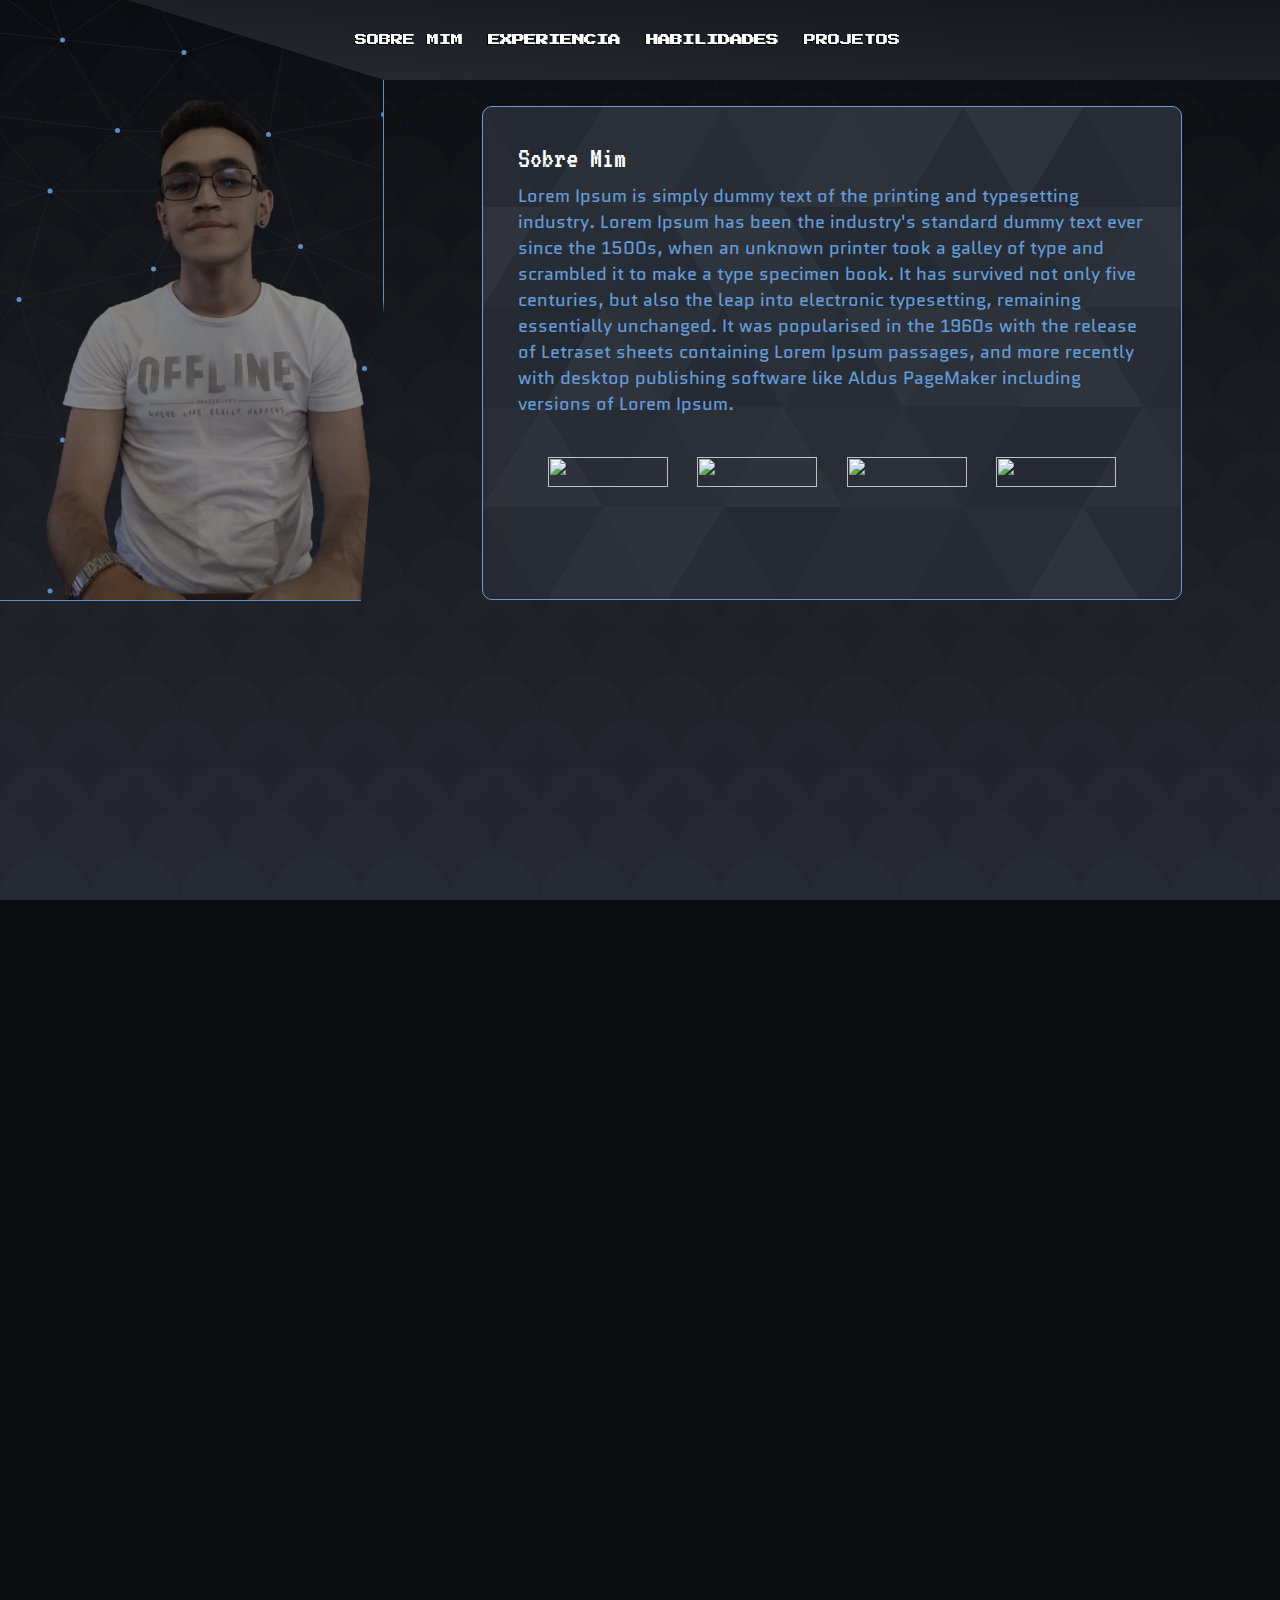
==== index.html @ 5843ffc7 "feat: badges funcionais" ====
<!DOCTYPE html>
<html>
  <head>
    <title>Adrianus Vieira - Portfólio</title>
    <meta name="viewport" content="width=device-width, initial-scale=1" />
    <link rel="stylesheet" type="text/css" href="style.css" />
    <style>
      @font-face {
        font-family: "PressStart2P-Regular";
        src: url("./font/PressStart2P-Regular.ttf");
      }
      @font-face {
        font-family: "VT323-Regular";
        src: url("./font/VT323-Regular.ttf");
      }
      @font-face {
        font-family: "Quantico-Regular";
        src: url("./font/Quantico-Regular.ttf");
      }
    </style>
    <link
      rel="stylesheet"
      href="https://cdnjs.cloudflare.com/ajax/libs/animate.css/4.1.1/animate.min.css"
    />
  </head>
  <body>
    <header class="header">
      <a class="header-text">SOBRE MIM</a>
      <a class="header-text">EXPERIENCIA</a>
      <a class="header-text">HABILIDADES</a>
      <a class="header-text">PROJETOS</a>
    </header>
    <div class="first-quadrant">
      <div class="photo-quadrant">
        <div class="photo-area" id="photo-area">
          <img class="photo-perfil" src="./images/foto_perfil.png" />
        </div>
      </div>
      <div class="sobre-quadrant">
        <div class="sobre-area" id="sobre-area">
          <a class="sobre-title">Sobre Mim</a>
          <a class="sobre-text"
            >Lorem Ipsum is simply dummy text of the printing and typesetting
            industry. Lorem Ipsum has been the industry's standard dummy text
            ever since the 1500s, when an unknown printer took a galley of type
            and scrambled it to make a type specimen book. It has survived not
            only five centuries, but also the leap into electronic typesetting,
            remaining essentially unchanged. It was popularised in the 1960s
            with the release of Letraset sheets containing Lorem Ipsum passages,
            and more recently with desktop publishing software like Aldus
            PageMaker including versions of Lorem Ipsum.</a
          >
          <div class="sobre-badges">
            <a href="https://www.linkedin.com/in/adrianus-vieira" target="_blank"
              ><img
                class="badge"
                src="https://img.shields.io/badge/LinkedIn-0077B5?style=for-the-badge&logo=linkedin&logoColor=white"
            /></a>
            <a href="https://github.com/AdrianusVieira" target="_blank"
              ><img
                class="badge"
                src="https://img.shields.io/badge/GitHub-100000?style=for-the-badge&logo=github&logoColor=white"
            /></a>
            <a href="mailto:adrianuscardoso@gmail.com" target="_blank"
              ><img
                class="badge"
                src="https://img.shields.io/badge/Gmail-D14836?style=for-the-badge&logo=gmail&logoColor=white"
            /></a>
            <a href="https://www.instagram.com/adrianus_vieira/" target="_blank"
              ><img
                class="badge"
                src="https://img.shields.io/badge/Instagram-E4405F?style=for-the-badge&logo=instagram&logoColor=white"
            /></a>
          </div>
        </div>
      </div>
    </div>
    <script>
      window.addEventListener("scroll", function () {
        var header = document.querySelector("header");
        header.classList.toggle("scrolled", window.scrollY > 2);
        var photoArea = document.getElementById("photo-area");
        photoArea.classList.toggle("scrolled", window.scrollY > 2);
        var sobreArea = document.getElementById("sobre-area");
        sobreArea.classList.toggle("scrolled", window.scrollY > 2);
      });
    </script>
  </body>
</html>
---- style.css ----
:root {
  /* cores */
  --cor-de-fundo: #0a0c10;
  --primaria: #272b33;
  --secundaria: #f7df1e;
  --texto: #629ddb;
  --branco: #ffffff;
}

body {
  margin: 0;
  padding: 0;
  font-family: "PressStart2P-Regular", "VT323-Regular", "Quantico-Regular";
  background-color: var(--cor-de-fundo);
  background-image: url("data:image/svg+xml,%3Csvg xmlns='http://www.w3.org/2000/svg' viewBox='0 0 100 1000'%3E%3Cg fill-opacity='0.96'%3E%3Ccircle fill='%230A0C10' cx='50' cy='0' r='50'/%3E%3Cg fill='%230c0e12' %3E%3Ccircle cx='0' cy='50' r='50'/%3E%3Ccircle cx='100' cy='50' r='50'/%3E%3C/g%3E%3Ccircle fill='%230e1014' cx='50' cy='100' r='50'/%3E%3Cg fill='%23101216' %3E%3Ccircle cx='0' cy='150' r='50'/%3E%3Ccircle cx='100' cy='150' r='50'/%3E%3C/g%3E%3Ccircle fill='%23121418' cx='50' cy='200' r='50'/%3E%3Cg fill='%23131519' %3E%3Ccircle cx='0' cy='250' r='50'/%3E%3Ccircle cx='100' cy='250' r='50'/%3E%3C/g%3E%3Ccircle fill='%2315171b' cx='50' cy='300' r='50'/%3E%3Cg fill='%2316181c' %3E%3Ccircle cx='0' cy='350' r='50'/%3E%3Ccircle cx='100' cy='350' r='50'/%3E%3C/g%3E%3Ccircle fill='%2317191e' cx='50' cy='400' r='50'/%3E%3Cg fill='%23191b20' %3E%3Ccircle cx='0' cy='450' r='50'/%3E%3Ccircle cx='100' cy='450' r='50'/%3E%3C/g%3E%3Ccircle fill='%231a1c21' cx='50' cy='500' r='50'/%3E%3Cg fill='%231b1e23' %3E%3Ccircle cx='0' cy='550' r='50'/%3E%3Ccircle cx='100' cy='550' r='50'/%3E%3C/g%3E%3Ccircle fill='%231c1f25' cx='50' cy='600' r='50'/%3E%3Cg fill='%231e2127' %3E%3Ccircle cx='0' cy='650' r='50'/%3E%3Ccircle cx='100' cy='650' r='50'/%3E%3C/g%3E%3Ccircle fill='%231f2228' cx='50' cy='700' r='50'/%3E%3Cg fill='%2320242a' %3E%3Ccircle cx='0' cy='750' r='50'/%3E%3Ccircle cx='100' cy='750' r='50'/%3E%3C/g%3E%3Ccircle fill='%2322252c' cx='50' cy='800' r='50'/%3E%3Cg fill='%2323272e' %3E%3Ccircle cx='0' cy='850' r='50'/%3E%3Ccircle cx='100' cy='850' r='50'/%3E%3C/g%3E%3Ccircle fill='%2324282f' cx='50' cy='900' r='50'/%3E%3Cg fill='%23262931' %3E%3Ccircle cx='0' cy='950' r='50'/%3E%3Ccircle cx='100' cy='950' r='50'/%3E%3C/g%3E%3Ccircle fill='%23272B33' cx='50' cy='1000' r='50'/%3E%3C/g%3E%3C/svg%3E");
  background-attachment: fixed;
  background-size: contain;
  display: flex;
  flex-direction: column;
  justify-content: flex-start;
  height: 2000px;
}
.header {
  position: fixed;
  top: 0;
  left: 0;
  display: flex;
  flex-direction: row;
  justify-content: center;
  align-items: center;
  width: 100%;
  height: 80px;
  background: linear-gradient(
    to top right,
    var(--primaria) 0%,
    var(--cor-de-fundo) 150%
  );
  clip-path: polygon(10% 0, 100% 0, 100% 100%, 30% 100%);
  box-shadow: 0px 3px 3px rgba(0, 0, 0, 0.25),
    0px -3px 3px rgba(255, 255, 255, 0.4);
  animation: slideInRight; /* referring directly to the animation's @keyframe declaration */
  animation-duration: 1s; /* don't forget to set a duration! */
  transition: all 1s ease-in-out;
  font-family: "PressStart2P-Regular";
  color: var(--branco);
  font-size: 12px;
  text-shadow: 0.5px -0.5px 0 #fff, -1px 1px 0 #000;
  z-index: 1;
}
/* Estilização do header quando o usuário rolar a página */
.header.scrolled {
  clip-path: inset(0 0 0 0);
  background: linear-gradient(to top, transparent 75%, var(--secundaria) 200%);
  color: var(--branco);
  font-size: 14px;
  text-shadow: 0.2px -0.2px 0 #fff, -1px 1px 0 #000;
}
.header-text {
  padding-right: 2%;
  animation: slideInRight; /* referring directly to the animation's @keyframe declaration */
  animation-duration: 4s; /* don't forget to set a duration! */
}
.header-text:hover {
  cursor: pointer;
  color: var(--secundaria);
  text-shadow: 0.5px -0.5px 0 var(--secundaria), -1px 1px 0 #000;
}
.first-quadrant {
  width: 100%;
  display: flex;
  flex-direction: row;
}
.photo-quadrant {
  display: flex;
  flex-direction: column;
  align-items: flex-end;
  width: 30%;
  animation: slideInLeft; /* referring directly to the animation's @keyframe declaration */
  animation-duration: 1s; /* don't forget to set a duration! */
}
.photo-area {
  width: 100%;
  clip-path: polygon(0 0, 100% 0, 100% 50%, 94% 100%, 0 100%, 0 49%);
  border-bottom: var(--texto) solid 1px;
  border-right: var(--texto) solid 1px;
  background-color: transparent;
  background-image: url("data:image/svg+xml,%3Csvg xmlns='http://www.w3.org/2000/svg' width='400' height='400' viewBox='0 0 800 800'%3E%3Cg fill='none' stroke='%23272B33' stroke-width='1'%3E%3Cpath d='M769 229L1037 260.9M927 880L731 737 520 660 309 538 40 599 295 764 126.5 879.5 40 599-197 493 102 382-31 229 126.5 79.5-69-63'/%3E%3Cpath d='M-31 229L237 261 390 382 603 493 308.5 537.5 101.5 381.5M370 905L295 764'/%3E%3Cpath d='M520 660L578 842 731 737 840 599 603 493 520 660 295 764 309 538 390 382 539 269 769 229 577.5 41.5 370 105 295 -36 126.5 79.5 237 261 102 382 40 599 -69 737 127 880'/%3E%3Cpath d='M520-140L578.5 42.5 731-63M603 493L539 269 237 261 370 105M902 382L539 269M390 382L102 382'/%3E%3Cpath d='M-222 42L126.5 79.5 370 105 539 269 577.5 41.5 927 80 769 229 902 382 603 493 731 737M295-36L577.5 41.5M578 842L295 764M40-201L127 80M102 382L-261 269'/%3E%3C/g%3E%3Cg fill='%23629DDB'%3E%3Ccircle cx='769' cy='229' r='5'/%3E%3Ccircle cx='539' cy='269' r='5'/%3E%3Ccircle cx='603' cy='493' r='5'/%3E%3Ccircle cx='731' cy='737' r='5'/%3E%3Ccircle cx='520' cy='660' r='5'/%3E%3Ccircle cx='309' cy='538' r='5'/%3E%3Ccircle cx='295' cy='764' r='5'/%3E%3Ccircle cx='40' cy='599' r='5'/%3E%3Ccircle cx='102' cy='382' r='5'/%3E%3Ccircle cx='127' cy='80' r='5'/%3E%3Ccircle cx='370' cy='105' r='5'/%3E%3Ccircle cx='578' cy='42' r='5'/%3E%3Ccircle cx='237' cy='261' r='5'/%3E%3Ccircle cx='390' cy='382' r='5'/%3E%3C/g%3E%3C/svg%3E");
  height: 600px;
  display: flex;
  flex-direction: column;
  justify-content: flex-end;
  align-items: flex-end;
  opacity: 90%;
}
.photo-area.scrolled {
  border-bottom: var(--secundaria) solid 1px;
  border-right: var(--secundaria) solid 1px;
  opacity: 80%;
  background-color: transparent;
  background-image: url("data:image/svg+xml,%3Csvg xmlns='http://www.w3.org/2000/svg' width='400' height='400' viewBox='0 0 800 800'%3E%3Cg fill='none' stroke='%23272B33' stroke-width='1'%3E%3Cpath d='M769 229L1037 260.9M927 880L731 737 520 660 309 538 40 599 295 764 126.5 879.5 40 599-197 493 102 382-31 229 126.5 79.5-69-63'/%3E%3Cpath d='M-31 229L237 261 390 382 603 493 308.5 537.5 101.5 381.5M370 905L295 764'/%3E%3Cpath d='M520 660L578 842 731 737 840 599 603 493 520 660 295 764 309 538 390 382 539 269 769 229 577.5 41.5 370 105 295 -36 126.5 79.5 237 261 102 382 40 599 -69 737 127 880'/%3E%3Cpath d='M520-140L578.5 42.5 731-63M603 493L539 269 237 261 370 105M902 382L539 269M390 382L102 382'/%3E%3Cpath d='M-222 42L126.5 79.5 370 105 539 269 577.5 41.5 927 80 769 229 902 382 603 493 731 737M295-36L577.5 41.5M578 842L295 764M40-201L127 80M102 382L-261 269'/%3E%3C/g%3E%3Cg fill='%23F7DF1E'%3E%3Ccircle cx='769' cy='229' r='5'/%3E%3Ccircle cx='539' cy='269' r='5'/%3E%3Ccircle cx='603' cy='493' r='5'/%3E%3Ccircle cx='731' cy='737' r='5'/%3E%3Ccircle cx='520' cy='660' r='5'/%3E%3Ccircle cx='309' cy='538' r='5'/%3E%3Ccircle cx='295' cy='764' r='5'/%3E%3Ccircle cx='40' cy='599' r='5'/%3E%3Ccircle cx='102' cy='382' r='5'/%3E%3Ccircle cx='127' cy='80' r='5'/%3E%3Ccircle cx='370' cy='105' r='5'/%3E%3Ccircle cx='578' cy='42' r='5'/%3E%3Ccircle cx='237' cy='261' r='5'/%3E%3Ccircle cx='390' cy='382' r='5'/%3E%3C/g%3E%3C/svg%3E");
}
.photo-perfil {
  height: 500px;
  max-width: 100%;
}
.sobre-quadrant {
  width: 70%;
  height: 600px;
  display: flex;
  flex-direction: column;
  justify-content: flex-end;
  align-items: center;
}
.sobre-area {
  width: 70%;
  height: 70%;
  background-color: #272b33;
  background-image: url("data:image/svg+xml,%3Csvg xmlns='http://www.w3.org/2000/svg' width='100%25'%3E%3Cdefs%3E%3ClinearGradient id='a' gradientUnits='userSpaceOnUse' x1='0' x2='0' y1='0' y2='100%25' gradientTransform='rotate(149,747,357)'%3E%3Cstop offset='0' stop-color='%23272B33'/%3E%3Cstop offset='1' stop-color='%23272B33'/%3E%3C/linearGradient%3E%3Cpattern patternUnits='userSpaceOnUse' id='b' width='720' height='600' x='0' y='0' viewBox='0 0 1080 900'%3E%3Cg fill-opacity='0.04'%3E%3Cpolygon fill='%23444' points='90 150 0 300 180 300'/%3E%3Cpolygon points='90 150 180 0 0 0'/%3E%3Cpolygon fill='%23AAA' points='270 150 360 0 180 0'/%3E%3Cpolygon fill='%23DDD' points='450 150 360 300 540 300'/%3E%3Cpolygon fill='%23999' points='450 150 540 0 360 0'/%3E%3Cpolygon points='630 150 540 300 720 300'/%3E%3Cpolygon fill='%23DDD' points='630 150 720 0 540 0'/%3E%3Cpolygon fill='%23444' points='810 150 720 300 900 300'/%3E%3Cpolygon fill='%23FFF' points='810 150 900 0 720 0'/%3E%3Cpolygon fill='%23DDD' points='990 150 900 300 1080 300'/%3E%3Cpolygon fill='%23444' points='990 150 1080 0 900 0'/%3E%3Cpolygon fill='%23DDD' points='90 450 0 600 180 600'/%3E%3Cpolygon points='90 450 180 300 0 300'/%3E%3Cpolygon fill='%23666' points='270 450 180 600 360 600'/%3E%3Cpolygon fill='%23AAA' points='270 450 360 300 180 300'/%3E%3Cpolygon fill='%23DDD' points='450 450 360 600 540 600'/%3E%3Cpolygon fill='%23999' points='450 450 540 300 360 300'/%3E%3Cpolygon fill='%23999' points='630 450 540 600 720 600'/%3E%3Cpolygon fill='%23FFF' points='630 450 720 300 540 300'/%3E%3Cpolygon points='810 450 720 600 900 600'/%3E%3Cpolygon fill='%23DDD' points='810 450 900 300 720 300'/%3E%3Cpolygon fill='%23AAA' points='990 450 900 600 1080 600'/%3E%3Cpolygon fill='%23444' points='990 450 1080 300 900 300'/%3E%3Cpolygon fill='%23222' points='90 750 0 900 180 900'/%3E%3Cpolygon points='270 750 180 900 360 900'/%3E%3Cpolygon fill='%23DDD' points='270 750 360 600 180 600'/%3E%3Cpolygon points='450 750 540 600 360 600'/%3E%3Cpolygon points='630 750 540 900 720 900'/%3E%3Cpolygon fill='%23444' points='630 750 720 600 540 600'/%3E%3Cpolygon fill='%23AAA' points='810 750 720 900 900 900'/%3E%3Cpolygon fill='%23666' points='810 750 900 600 720 600'/%3E%3Cpolygon fill='%23999' points='990 750 900 900 1080 900'/%3E%3Cpolygon fill='%23999' points='180 0 90 150 270 150'/%3E%3Cpolygon fill='%23444' points='360 0 270 150 450 150'/%3E%3Cpolygon fill='%23FFF' points='540 0 450 150 630 150'/%3E%3Cpolygon points='900 0 810 150 990 150'/%3E%3Cpolygon fill='%23222' points='0 300 -90 450 90 450'/%3E%3Cpolygon fill='%23FFF' points='0 300 90 150 -90 150'/%3E%3Cpolygon fill='%23FFF' points='180 300 90 450 270 450'/%3E%3Cpolygon fill='%23666' points='180 300 270 150 90 150'/%3E%3Cpolygon fill='%23222' points='360 300 270 450 450 450'/%3E%3Cpolygon fill='%23FFF' points='360 300 450 150 270 150'/%3E%3Cpolygon fill='%23444' points='540 300 450 450 630 450'/%3E%3Cpolygon fill='%23222' points='540 300 630 150 450 150'/%3E%3Cpolygon fill='%23AAA' points='720 300 630 450 810 450'/%3E%3Cpolygon fill='%23666' points='720 300 810 150 630 150'/%3E%3Cpolygon fill='%23FFF' points='900 300 810 450 990 450'/%3E%3Cpolygon fill='%23999' points='900 300 990 150 810 150'/%3E%3Cpolygon points='0 600 -90 750 90 750'/%3E%3Cpolygon fill='%23666' points='0 600 90 450 -90 450'/%3E%3Cpolygon fill='%23AAA' points='180 600 90 750 270 750'/%3E%3Cpolygon fill='%23444' points='180 600 270 450 90 450'/%3E%3Cpolygon fill='%23444' points='360 600 270 750 450 750'/%3E%3Cpolygon fill='%23999' points='360 600 450 450 270 450'/%3E%3Cpolygon fill='%23666' points='540 600 630 450 450 450'/%3E%3Cpolygon fill='%23222' points='720 600 630 750 810 750'/%3E%3Cpolygon fill='%23FFF' points='900 600 810 750 990 750'/%3E%3Cpolygon fill='%23222' points='900 600 990 450 810 450'/%3E%3Cpolygon fill='%23DDD' points='0 900 90 750 -90 750'/%3E%3Cpolygon fill='%23444' points='180 900 270 750 90 750'/%3E%3Cpolygon fill='%23FFF' points='360 900 450 750 270 750'/%3E%3Cpolygon fill='%23AAA' points='540 900 630 750 450 750'/%3E%3Cpolygon fill='%23FFF' points='720 900 810 750 630 750'/%3E%3Cpolygon fill='%23222' points='900 900 990 750 810 750'/%3E%3Cpolygon fill='%23222' points='1080 300 990 450 1170 450'/%3E%3Cpolygon fill='%23FFF' points='1080 300 1170 150 990 150'/%3E%3Cpolygon points='1080 600 990 750 1170 750'/%3E%3Cpolygon fill='%23666' points='1080 600 1170 450 990 450'/%3E%3Cpolygon fill='%23DDD' points='1080 900 1170 750 990 750'/%3E%3C/g%3E%3C/pattern%3E%3C/defs%3E%3Crect x='0' y='0' fill='url(%23a)' width='100%25' height='100%25'/%3E%3Crect x='0' y='0' fill='url(%23b)' width='100%25' height='100%25'/%3E%3C/svg%3E");
  background-attachment: local;
  background-size: cover;
  border: var(--texto) solid 1px;
  display: flex;
  flex-direction: column;
  justify-content: flex-start;
  align-items: flex-start;
  padding: 4%;
  border-radius: 10px;
  animation: slideInRight; /* referring directly to the animation's @keyframe declaration */
  animation-duration: 2s; /* don't forget to set a duration! */
}
.sobre-area.scrolled {
  border: var(--secundaria) solid 1px;
}
.sobre-title {
  font-family: "VT323-Regular";
  font-size: 30px;
  color: var(--branco);
}
.sobre-text {
  padding-top: 10px;
  font-family: "Quantico-Regular";
  font-size: 18px;
  color: var(--texto);
}
.sobre-badges {
  width: 100%;
  display: flex;
  flex-direction: row;
  justify-content: space-evenly;
  align-items: center;
  padding-top: 40px;
}
.badge {
  width: 120px;
  height: 30px;
}
.badge:hover{
  cursor: pointer;
}
@media (max-width: 1200px) {
  .header {
    justify-content: flex-end;
  }
  .first-quadrant {
    flex-direction: column;
  }
  .photo-quadrant {
    width: 100%;
  }
  .photo-area {
    clip-path: inset(0 0 0 0);
    border-right: 0px;
    align-items: flex-start;
  }
  .sobre-quadrant {
    width: 100%;
  }
}
@media (max-width: 750px) {
  .header {
    justify-content: center;
    clip-path: inset(0 0 0 0);
    font-size: 10px;
  }
  .header.scrolled {
    font-size: 11px;
  }
  .sobre-quadrant {
    height: 700px;
  }
  .sobre-area {
    width: 80%;
  }
  .badge {
    width: 100px;
    height: 20px;
  }
}
@media (max-width: 500px) {
  .header {
    display: none;
  }
  .header.scrolled {
    display: none;
  }
  .sobre-quadrant {
    height: 800px;
  }
}
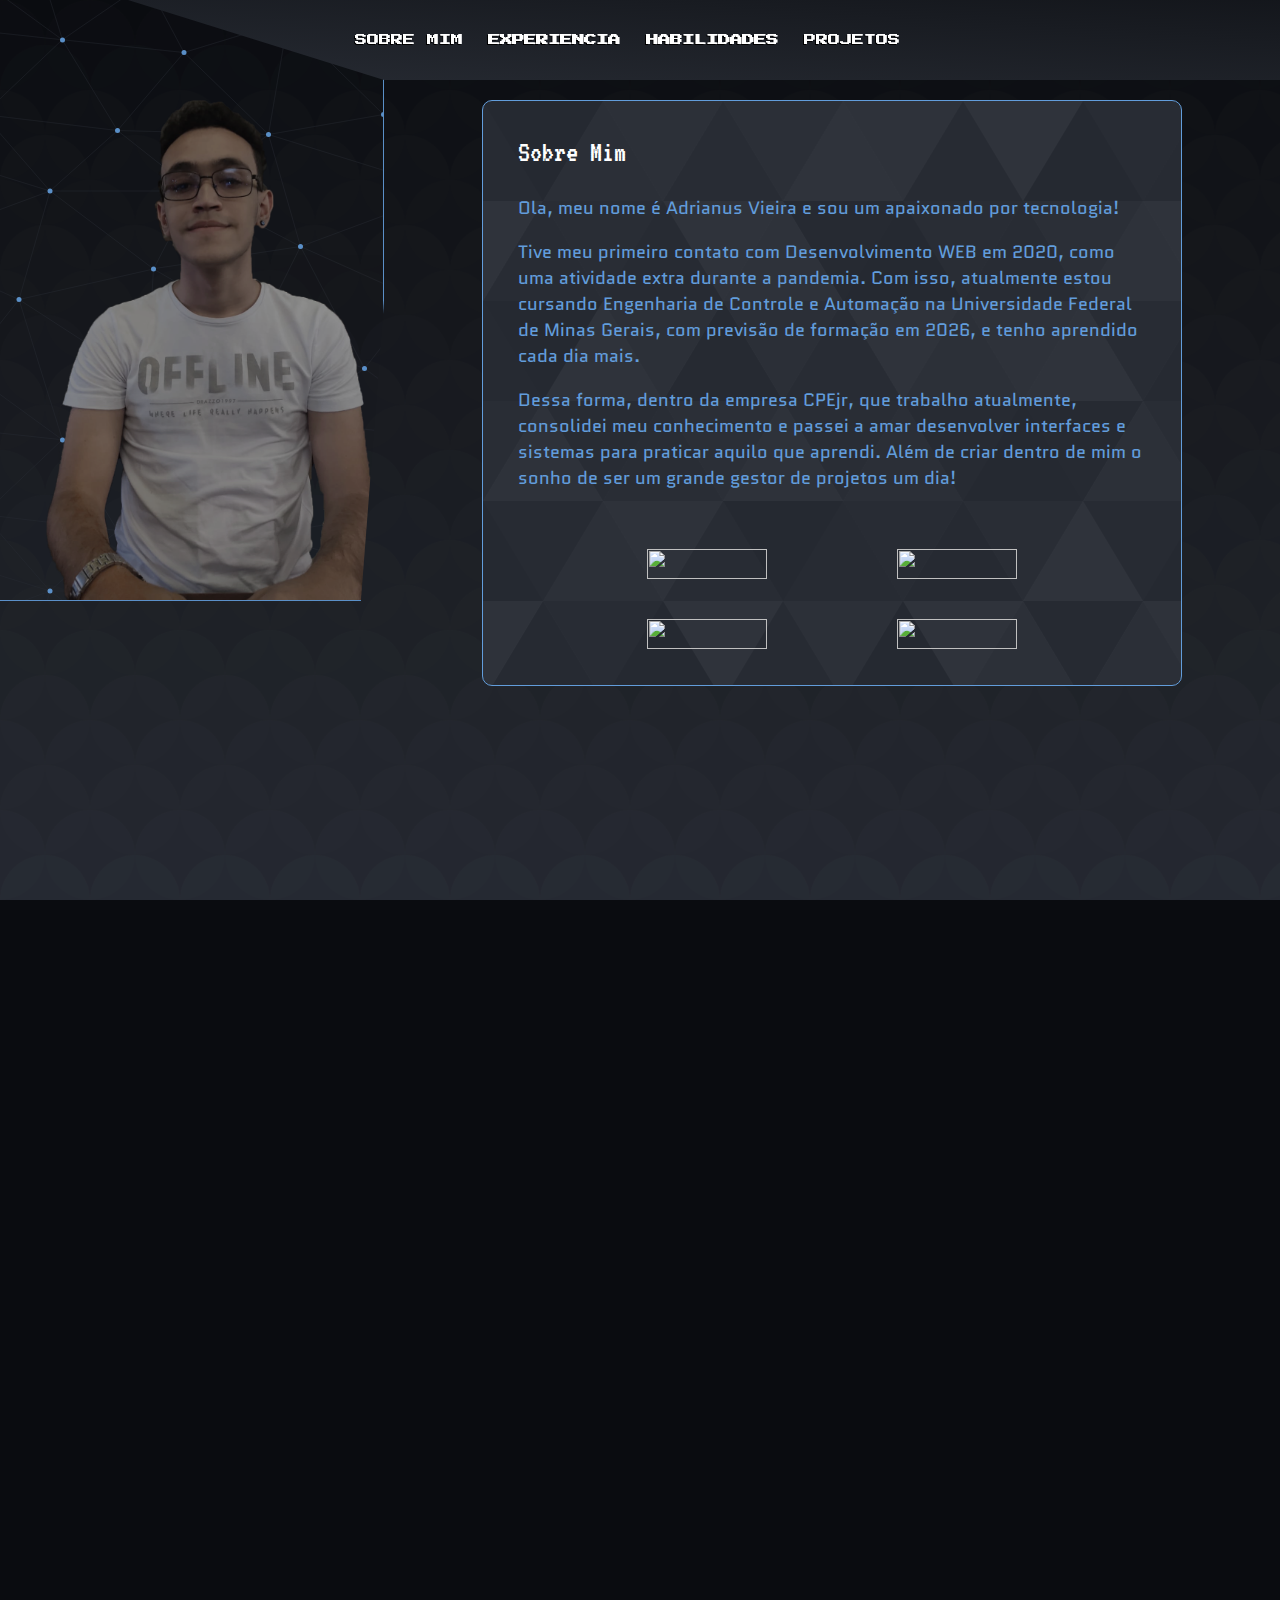
==== commit 048b37e2: "feat: estilizando primeiro quadrante" ====
--- a/index.html
+++ b/index.html
@@ -40,18 +40,28 @@
         <div class="sobre-area" id="sobre-area">
           <a class="sobre-title">Sobre Mim</a>
           <a class="sobre-text"
-            >Lorem Ipsum is simply dummy text of the printing and typesetting
-            industry. Lorem Ipsum has been the industry's standard dummy text
-            ever since the 1500s, when an unknown printer took a galley of type
-            and scrambled it to make a type specimen book. It has survived not
-            only five centuries, but also the leap into electronic typesetting,
-            remaining essentially unchanged. It was popularised in the 1960s
-            with the release of Letraset sheets containing Lorem Ipsum passages,
-            and more recently with desktop publishing software like Aldus
-            PageMaker including versions of Lorem Ipsum.</a
-          >
+            ><p>
+              Ola, meu nome é Adrianus Vieira e sou um apaixonado por
+              tecnologia!
+            </p>
+            <p>
+              Tive meu primeiro contato com Desenvolvimento WEB em 2020, como
+              uma atividade extra durante a pandemia. Com isso, atualmente estou
+              cursando Engenharia de Controle e Automação na Universidade
+              Federal de Minas Gerais, com previsão de formação em 2026, e tenho
+              aprendido cada dia mais.
+            </p>
+            <p>
+              Dessa forma, dentro da empresa CPEjr, que trabalho atualmente,
+              consolidei meu conhecimento e passei a amar desenvolver interfaces
+              e sistemas para praticar aquilo que aprendi. Além de criar dentro
+              de mim o sonho de ser um grande gestor de projetos um dia!
+            </p>
+          </a>
           <div class="sobre-badges">
-            <a href="https://www.linkedin.com/in/adrianus-vieira" target="_blank"
+            <a
+              href="https://www.linkedin.com/in/adrianus-vieira"
+              target="_blank"
               ><img
                 class="badge"
                 src="https://img.shields.io/badge/LinkedIn-0077B5?style=for-the-badge&logo=linkedin&logoColor=white"
@@ -61,6 +71,8 @@
                 class="badge"
                 src="https://img.shields.io/badge/GitHub-100000?style=for-the-badge&logo=github&logoColor=white"
             /></a>
+          </div>
+          <div class="sobre-badges">
             <a href="mailto:adrianuscardoso@gmail.com" target="_blank"
               ><img
                 class="badge"
--- a/style.css
+++ b/style.css
@@ -105,7 +105,8 @@
 }
 .sobre-quadrant {
   width: 70%;
-  height: 600px;
+  padding-top: 100px;
+  height: fit-content;
   display: flex;
   flex-direction: column;
   justify-content: flex-end;
@@ -113,7 +114,7 @@
 }
 .sobre-area {
   width: 70%;
-  height: 70%;
+  height: fit-content;
   background-color: #272b33;
   background-image: url("data:image/svg+xml,%3Csvg xmlns='http://www.w3.org/2000/svg' width='100%25'%3E%3Cdefs%3E%3ClinearGradient id='a' gradientUnits='userSpaceOnUse' x1='0' x2='0' y1='0' y2='100%25' gradientTransform='rotate(149,747,357)'%3E%3Cstop offset='0' stop-color='%23272B33'/%3E%3Cstop offset='1' stop-color='%23272B33'/%3E%3C/linearGradient%3E%3Cpattern patternUnits='userSpaceOnUse' id='b' width='720' height='600' x='0' y='0' viewBox='0 0 1080 900'%3E%3Cg fill-opacity='0.04'%3E%3Cpolygon fill='%23444' points='90 150 0 300 180 300'/%3E%3Cpolygon points='90 150 180 0 0 0'/%3E%3Cpolygon fill='%23AAA' points='270 150 360 0 180 0'/%3E%3Cpolygon fill='%23DDD' points='450 150 360 300 540 300'/%3E%3Cpolygon fill='%23999' points='450 150 540 0 360 0'/%3E%3Cpolygon points='630 150 540 300 720 300'/%3E%3Cpolygon fill='%23DDD' points='630 150 720 0 540 0'/%3E%3Cpolygon fill='%23444' points='810 150 720 300 900 300'/%3E%3Cpolygon fill='%23FFF' points='810 150 900 0 720 0'/%3E%3Cpolygon fill='%23DDD' points='990 150 900 300 1080 300'/%3E%3Cpolygon fill='%23444' points='990 150 1080 0 900 0'/%3E%3Cpolygon fill='%23DDD' points='90 450 0 600 180 600'/%3E%3Cpolygon points='90 450 180 300 0 300'/%3E%3Cpolygon fill='%23666' points='270 450 180 600 360 600'/%3E%3Cpolygon fill='%23AAA' points='270 450 360 300 180 300'/%3E%3Cpolygon fill='%23DDD' points='450 450 360 600 540 600'/%3E%3Cpolygon fill='%23999' points='450 450 540 300 360 300'/%3E%3Cpolygon fill='%23999' points='630 450 540 600 720 600'/%3E%3Cpolygon fill='%23FFF' points='630 450 720 300 540 300'/%3E%3Cpolygon points='810 450 720 600 900 600'/%3E%3Cpolygon fill='%23DDD' points='810 450 900 300 720 300'/%3E%3Cpolygon fill='%23AAA' points='990 450 900 600 1080 600'/%3E%3Cpolygon fill='%23444' points='990 450 1080 300 900 300'/%3E%3Cpolygon fill='%23222' points='90 750 0 900 180 900'/%3E%3Cpolygon points='270 750 180 900 360 900'/%3E%3Cpolygon fill='%23DDD' points='270 750 360 600 180 600'/%3E%3Cpolygon points='450 750 540 600 360 600'/%3E%3Cpolygon points='630 750 540 900 720 900'/%3E%3Cpolygon fill='%23444' points='630 750 720 600 540 600'/%3E%3Cpolygon fill='%23AAA' points='810 750 720 900 900 900'/%3E%3Cpolygon fill='%23666' points='810 750 900 600 720 600'/%3E%3Cpolygon fill='%23999' points='990 750 900 900 1080 900'/%3E%3Cpolygon fill='%23999' points='180 0 90 150 270 150'/%3E%3Cpolygon fill='%23444' points='360 0 270 150 450 150'/%3E%3Cpolygon fill='%23FFF' points='540 0 450 150 630 150'/%3E%3Cpolygon points='900 0 810 150 990 150'/%3E%3Cpolygon fill='%23222' points='0 300 -90 450 90 450'/%3E%3Cpolygon fill='%23FFF' points='0 300 90 150 -90 150'/%3E%3Cpolygon fill='%23FFF' points='180 300 90 450 270 450'/%3E%3Cpolygon fill='%23666' points='180 300 270 150 90 150'/%3E%3Cpolygon fill='%23222' points='360 300 270 450 450 450'/%3E%3Cpolygon fill='%23FFF' points='360 300 450 150 270 150'/%3E%3Cpolygon fill='%23444' points='540 300 450 450 630 450'/%3E%3Cpolygon fill='%23222' points='540 300 630 150 450 150'/%3E%3Cpolygon fill='%23AAA' points='720 300 630 450 810 450'/%3E%3Cpolygon fill='%23666' points='720 300 810 150 630 150'/%3E%3Cpolygon fill='%23FFF' points='900 300 810 450 990 450'/%3E%3Cpolygon fill='%23999' points='900 300 990 150 810 150'/%3E%3Cpolygon points='0 600 -90 750 90 750'/%3E%3Cpolygon fill='%23666' points='0 600 90 450 -90 450'/%3E%3Cpolygon fill='%23AAA' points='180 600 90 750 270 750'/%3E%3Cpolygon fill='%23444' points='180 600 270 450 90 450'/%3E%3Cpolygon fill='%23444' points='360 600 270 750 450 750'/%3E%3Cpolygon fill='%23999' points='360 600 450 450 270 450'/%3E%3Cpolygon fill='%23666' points='540 600 630 450 450 450'/%3E%3Cpolygon fill='%23222' points='720 600 630 750 810 750'/%3E%3Cpolygon fill='%23FFF' points='900 600 810 750 990 750'/%3E%3Cpolygon fill='%23222' points='900 600 990 450 810 450'/%3E%3Cpolygon fill='%23DDD' points='0 900 90 750 -90 750'/%3E%3Cpolygon fill='%23444' points='180 900 270 750 90 750'/%3E%3Cpolygon fill='%23FFF' points='360 900 450 750 270 750'/%3E%3Cpolygon fill='%23AAA' points='540 900 630 750 450 750'/%3E%3Cpolygon fill='%23FFF' points='720 900 810 750 630 750'/%3E%3Cpolygon fill='%23222' points='900 900 990 750 810 750'/%3E%3Cpolygon fill='%23222' points='1080 300 990 450 1170 450'/%3E%3Cpolygon fill='%23FFF' points='1080 300 1170 150 990 150'/%3E%3Cpolygon points='1080 600 990 750 1170 750'/%3E%3Cpolygon fill='%23666' points='1080 600 1170 450 990 450'/%3E%3Cpolygon fill='%23DDD' points='1080 900 1170 750 990 750'/%3E%3C/g%3E%3C/pattern%3E%3C/defs%3E%3Crect x='0' y='0' fill='url(%23a)' width='100%25' height='100%25'/%3E%3Crect x='0' y='0' fill='url(%23b)' width='100%25' height='100%25'/%3E%3C/svg%3E");
   background-attachment: local;
@@ -185,9 +186,6 @@
   .header.scrolled {
     font-size: 11px;
   }
-  .sobre-quadrant {
-    height: 700px;
-  }
   .sobre-area {
     width: 80%;
   }
@@ -203,7 +201,4 @@
   .header.scrolled {
     display: none;
   }
-  .sobre-quadrant {
-    height: 800px;
-  }
-}
+}
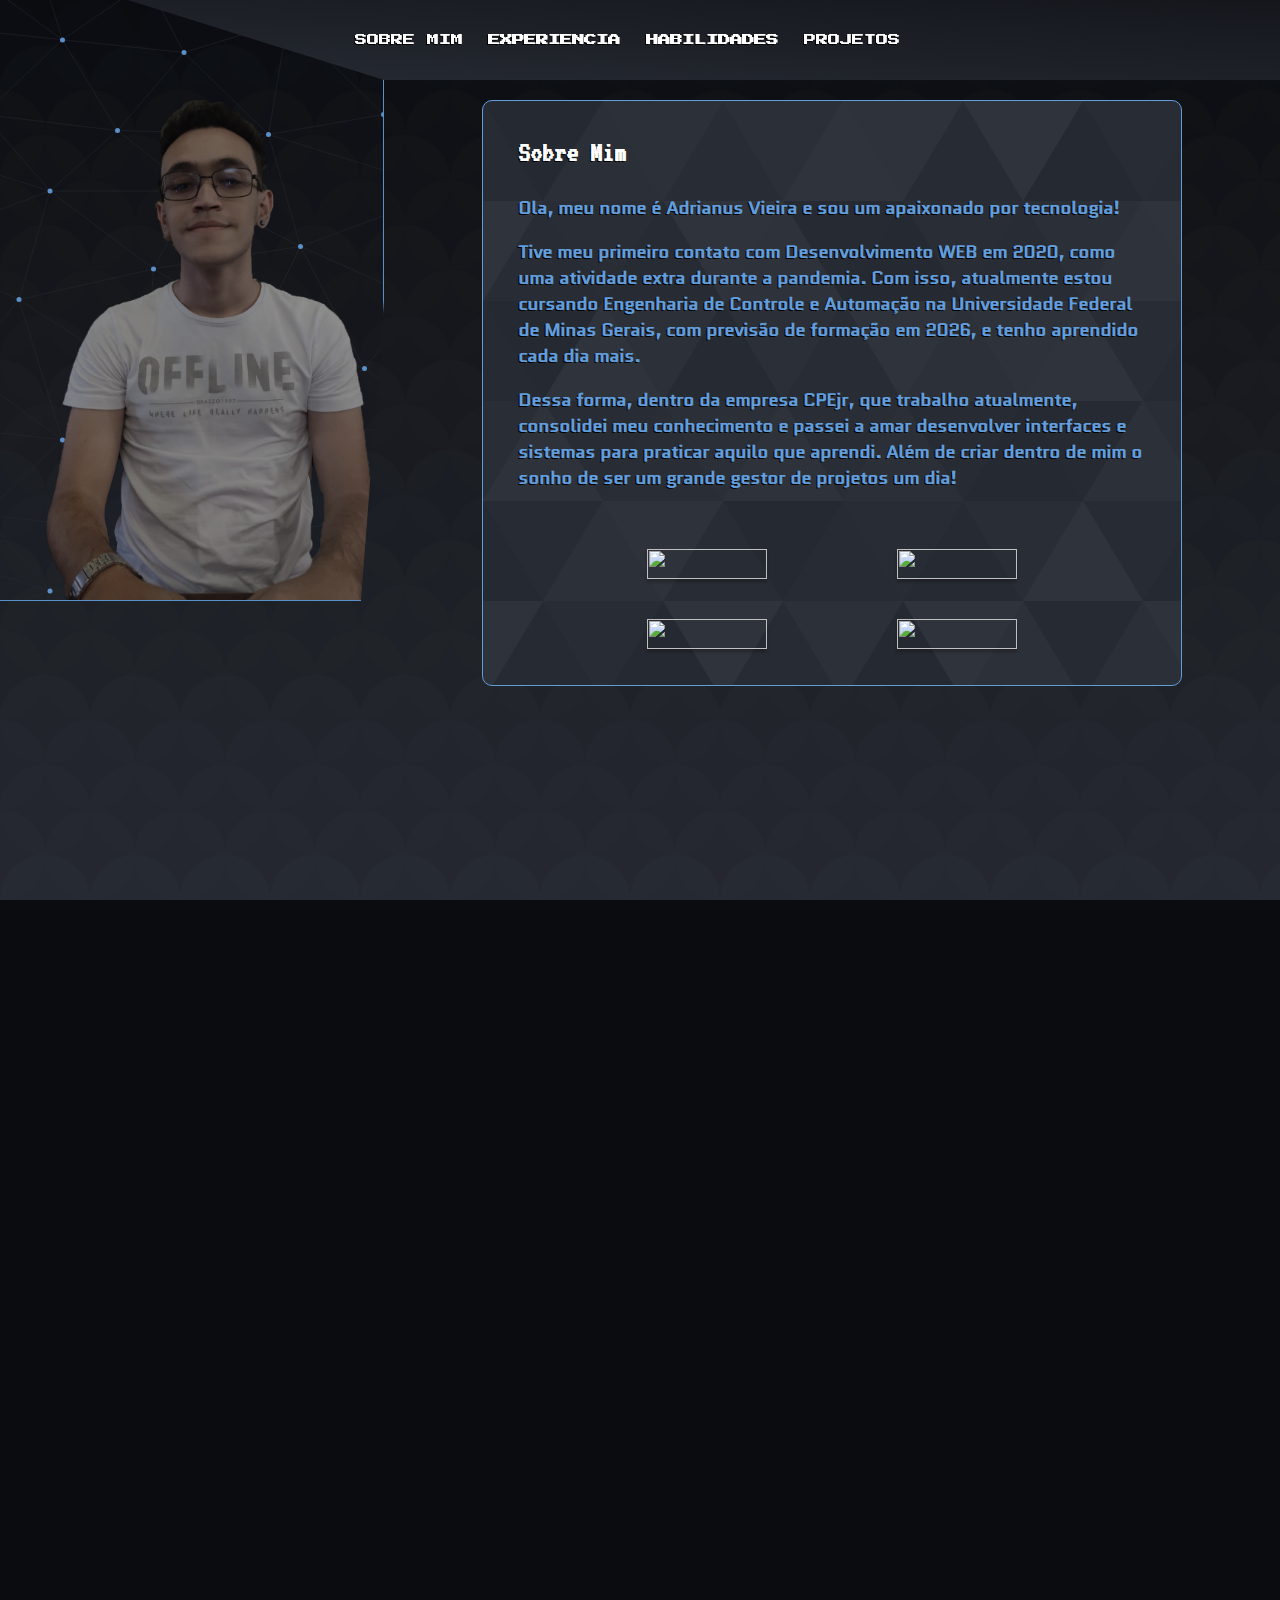
==== commit dc880d58: "feat: text shadow" ====
--- a/index.html
+++ b/index.html
@@ -39,7 +39,7 @@
       <div class="sobre-quadrant">
         <div class="sobre-area" id="sobre-area">
           <a class="sobre-title">Sobre Mim</a>
-          <a class="sobre-text"
+          <a class="sobre-text" id="sobre-text"
             ><p>
               Ola, meu nome é Adrianus Vieira e sou um apaixonado por
               tecnologia!
@@ -90,11 +90,13 @@
     <script>
       window.addEventListener("scroll", function () {
         var header = document.querySelector("header");
-        header.classList.toggle("scrolled", window.scrollY > 2);
+        header.classList.toggle("scrolled", window.scrollY > 80);
         var photoArea = document.getElementById("photo-area");
-        photoArea.classList.toggle("scrolled", window.scrollY > 2);
+        photoArea.classList.toggle("scrolled", window.scrollY > 80);
         var sobreArea = document.getElementById("sobre-area");
-        sobreArea.classList.toggle("scrolled", window.scrollY > 2);
+        sobreArea.classList.toggle("scrolled", window.scrollY > 80);
+        var sobreText = document.getElementById("sobre-text");
+        sobreText.classList.toggle("scrolled", window.scrollY > 80);
       });
     </script>
   </body>
--- a/style.css
+++ b/style.css
@@ -90,7 +90,8 @@
   flex-direction: column;
   justify-content: flex-end;
   align-items: flex-end;
-  opacity: 90%;
+  opacity: 90%;,
+    0px -3px 3px rgba(255, 255, 255, 0.4);
 }
 .photo-area.scrolled {
   border-bottom: var(--secundaria) solid 1px;
@@ -136,12 +137,18 @@
   font-family: "VT323-Regular";
   font-size: 30px;
   color: var(--branco);
+  text-shadow: 0.5px -0.5px 0 #fff, -1px 1px 0 #000;
 }
 .sobre-text {
   padding-top: 10px;
   font-family: "Quantico-Regular";
   font-size: 18px;
   color: var(--texto);
+  text-shadow: 0.5px -0.5px 0 var(--texto), -1px 1px 0 #000;
+}
+.sobre-text.scrolled{
+  color: var(--secundaria);
+  text-shadow: 0.5px -0.5px 0 var(--secundaria), -1px 1px 0 #000;
 }
 .sobre-badges {
   width: 100%;
@@ -154,6 +161,7 @@
 .badge {
   width: 120px;
   height: 30px;
+  box-shadow: 0px 3px 3px rgba(0, 0, 0, 0.25)
 }
 .badge:hover{
   cursor: pointer;
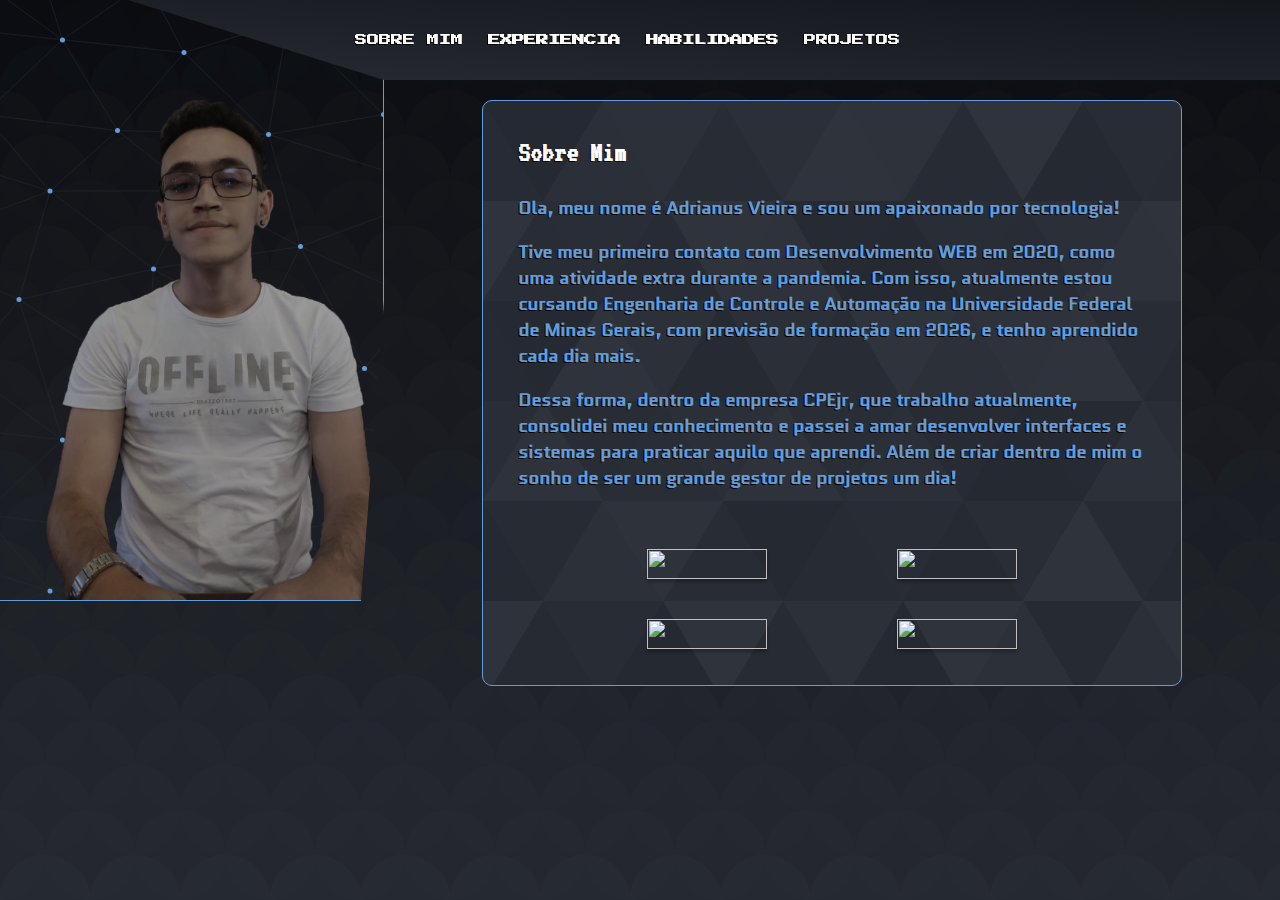
==== commit 8f7259f1: "feat: repensando o site" ====
--- a/index.html
+++ b/index.html
@@ -87,6 +87,7 @@
         </div>
       </div>
     </div>
+    <div class="experiencia-quadrant"></div>
     <script>
       window.addEventListener("scroll", function () {
         var header = document.querySelector("header");
--- a/style.css
+++ b/style.css
@@ -18,7 +18,6 @@
   display: flex;
   flex-direction: column;
   justify-content: flex-start;
-  height: 2000px;
 }
 .header {
   position: fixed;
@@ -90,13 +89,10 @@
   flex-direction: column;
   justify-content: flex-end;
   align-items: flex-end;
-  opacity: 90%;,
-    0px -3px 3px rgba(255, 255, 255, 0.4);
 }
 .photo-area.scrolled {
   border-bottom: var(--secundaria) solid 1px;
   border-right: var(--secundaria) solid 1px;
-  opacity: 80%;
   background-color: transparent;
   background-image: url("data:image/svg+xml,%3Csvg xmlns='http://www.w3.org/2000/svg' width='400' height='400' viewBox='0 0 800 800'%3E%3Cg fill='none' stroke='%23272B33' stroke-width='1'%3E%3Cpath d='M769 229L1037 260.9M927 880L731 737 520 660 309 538 40 599 295 764 126.5 879.5 40 599-197 493 102 382-31 229 126.5 79.5-69-63'/%3E%3Cpath d='M-31 229L237 261 390 382 603 493 308.5 537.5 101.5 381.5M370 905L295 764'/%3E%3Cpath d='M520 660L578 842 731 737 840 599 603 493 520 660 295 764 309 538 390 382 539 269 769 229 577.5 41.5 370 105 295 -36 126.5 79.5 237 261 102 382 40 599 -69 737 127 880'/%3E%3Cpath d='M520-140L578.5 42.5 731-63M603 493L539 269 237 261 370 105M902 382L539 269M390 382L102 382'/%3E%3Cpath d='M-222 42L126.5 79.5 370 105 539 269 577.5 41.5 927 80 769 229 902 382 603 493 731 737M295-36L577.5 41.5M578 842L295 764M40-201L127 80M102 382L-261 269'/%3E%3C/g%3E%3Cg fill='%23F7DF1E'%3E%3Ccircle cx='769' cy='229' r='5'/%3E%3Ccircle cx='539' cy='269' r='5'/%3E%3Ccircle cx='603' cy='493' r='5'/%3E%3Ccircle cx='731' cy='737' r='5'/%3E%3Ccircle cx='520' cy='660' r='5'/%3E%3Ccircle cx='309' cy='538' r='5'/%3E%3Ccircle cx='295' cy='764' r='5'/%3E%3Ccircle cx='40' cy='599' r='5'/%3E%3Ccircle cx='102' cy='382' r='5'/%3E%3Ccircle cx='127' cy='80' r='5'/%3E%3Ccircle cx='370' cy='105' r='5'/%3E%3Ccircle cx='578' cy='42' r='5'/%3E%3Ccircle cx='237' cy='261' r='5'/%3E%3Ccircle cx='390' cy='382' r='5'/%3E%3C/g%3E%3C/svg%3E");
 }
@@ -146,7 +142,7 @@
   color: var(--texto);
   text-shadow: 0.5px -0.5px 0 var(--texto), -1px 1px 0 #000;
 }
-.sobre-text.scrolled{
+.sobre-text.scrolled {
   color: var(--secundaria);
   text-shadow: 0.5px -0.5px 0 var(--secundaria), -1px 1px 0 #000;
 }
@@ -161,10 +157,19 @@
 .badge {
   width: 120px;
   height: 30px;
-  box-shadow: 0px 3px 3px rgba(0, 0, 0, 0.25)
-}
-.badge:hover{
+  box-shadow: 0px 3px 3px rgba(0, 0, 0, 0.25);
+}
+.badge:hover {
   cursor: pointer;
+}
+.experiencia-quadrant {
+  width: 100%;
+  padding-top: 80px;
+  height: fit-content;
+  display: flex;
+  flex-direction: column;
+  justify-content: center;
+  align-items: center;
 }
 @media (max-width: 1200px) {
   .header {
@@ -204,9 +209,9 @@
 }
 @media (max-width: 500px) {
   .header {
-    display: none;
+    font-size: 8px;
   }
   .header.scrolled {
-    display: none;
-  }
-}
+    font-size: 8px;
+  }
+}
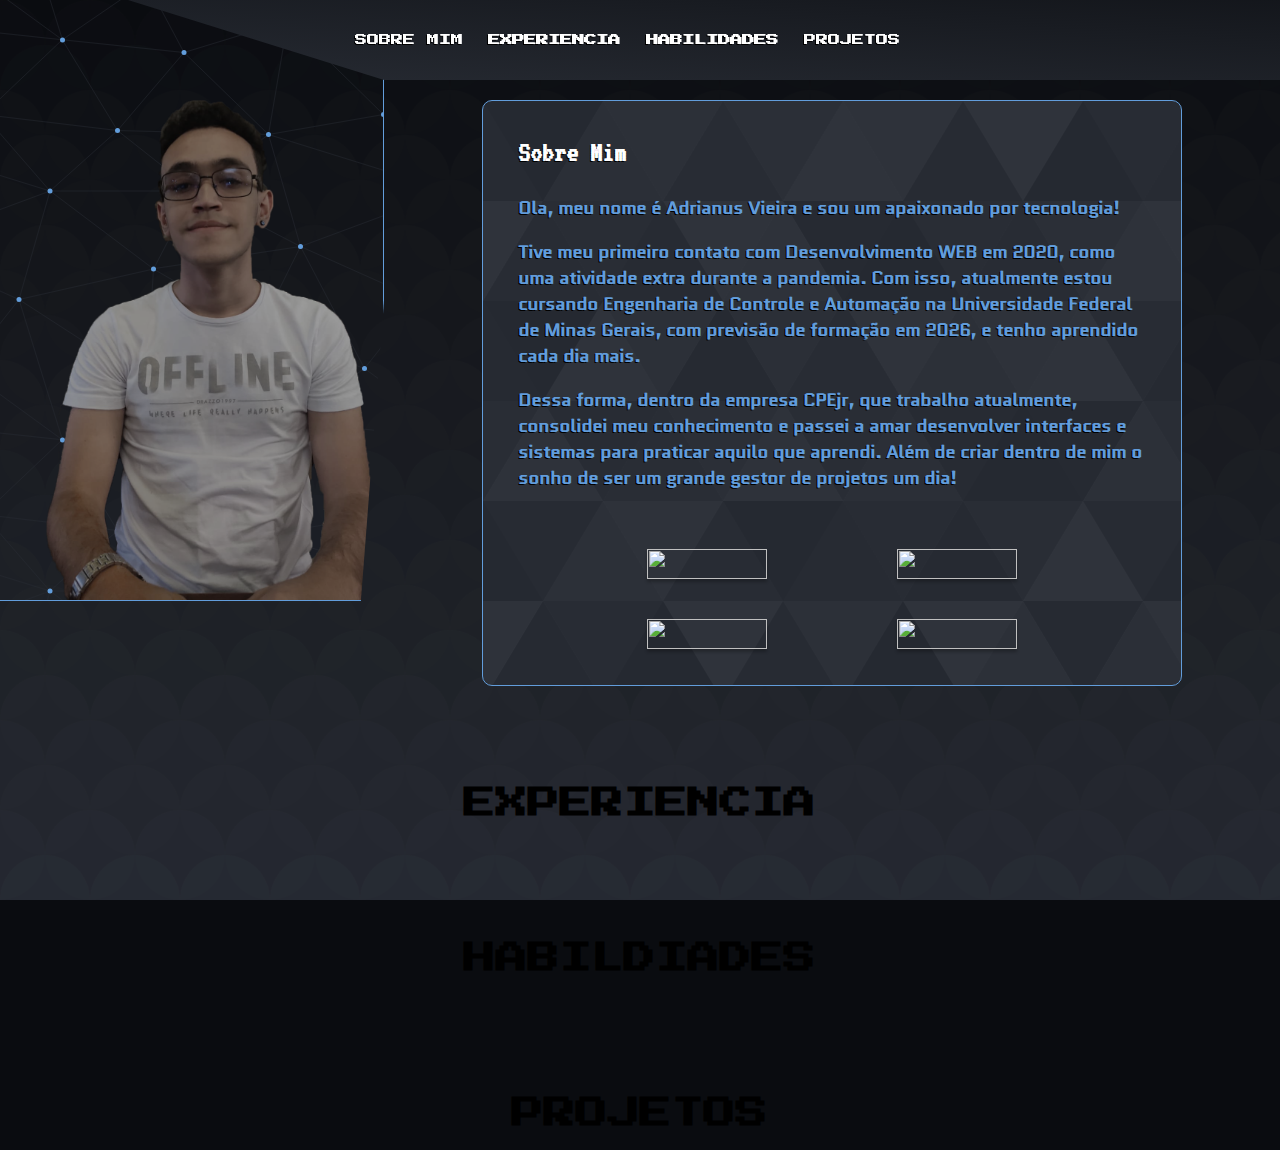
==== commit abff6da0: "feat:passagem entre componentes" ====
--- a/index.html
+++ b/index.html
@@ -25,12 +25,12 @@
   </head>
   <body>
     <header class="header">
-      <a class="header-text">SOBRE MIM</a>
-      <a class="header-text">EXPERIENCIA</a>
-      <a class="header-text">HABILIDADES</a>
-      <a class="header-text">PROJETOS</a>
+      <a id="sobre-mim" class="header-text">SOBRE MIM</a>
+      <a id="experiencia" class="header-text">EXPERIENCIA</a>
+      <a id="habilidades" class="header-text">HABILIDADES</a>
+      <a id="projetos" class="header-text">PROJETOS</a>
     </header>
-    <div class="first-quadrant">
+    <div id="first-quadrant" class="first-quadrant">
       <div class="photo-quadrant">
         <div class="photo-area" id="photo-area">
           <img class="photo-perfil" src="./images/foto_perfil.png" />
@@ -87,17 +87,107 @@
         </div>
       </div>
     </div>
-    <div class="experiencia-quadrant"></div>
+    <div class="experiencia-quadrant" id="experiencia-quadrant">
+      <h1>EXPERIENCIA</h1>
+    </div>
+    <div class="habilidades-quadrant" id="habilidades-quadrant">
+      <h1>HABILDIADES</h1>
+    </div>
+    <div class="projetos-quadrant" id="projetos-quadrant">
+      <h1>PROJETOS</h1>
+    </div>
     <script>
       window.addEventListener("scroll", function () {
         var header = document.querySelector("header");
-        header.classList.toggle("scrolled", window.scrollY > 80);
+        header.classList.toggle("scrolled", window.scrollY > 20);
         var photoArea = document.getElementById("photo-area");
-        photoArea.classList.toggle("scrolled", window.scrollY > 80);
+        photoArea.classList.toggle("scrolled", window.scrollY > 20);
         var sobreArea = document.getElementById("sobre-area");
-        sobreArea.classList.toggle("scrolled", window.scrollY > 80);
+        sobreArea.classList.toggle("scrolled", window.scrollY > 20);
         var sobreText = document.getElementById("sobre-text");
-        sobreText.classList.toggle("scrolled", window.scrollY > 80);
+        sobreText.classList.toggle("scrolled", window.scrollY > 20);
+      });
+      const firstQuadrant = document.getElementById("first-quadrant");
+      const experienciaQuadrant = document.getElementById(
+        "experiencia-quadrant"
+      );
+      const habilidadesQuadrant = document.getElementById(
+        "habilidades-quadrant"
+      );
+      const projetosQuadrant = document.getElementById("projetos-quadrant");
+      const sobreButton = document.getElementById("sobre-mim");
+      const experienciaButton = document.getElementById("experiencia");
+      const habilidadesButton = document.getElementById("habilidades");
+      const projetosButton = document.getElementById("projetos");
+      function resetUnderline(target) {
+        sobreButton.classList.remove("underline");
+        experienciaButton.classList.remove("underline");
+        habilidadesButton.classList.remove("underline");
+        projetosButton.classList.remove("underline");
+        const button = target;
+        button.classList.toggle("underline");
+      }
+      window.addEventListener("load", function(){
+        experienciaQuadrant.classList.toggle("is-visible")
+        habilidadesQuadrant.classList.toggle("is-visible")
+        projetosQuadrant.classList.toggle("is-visible")
+      })
+      function selectTarget()
+      sobreButton.addEventListener("click", function () {
+        if (firstQuadrant.classList.contains("is-visible")) {
+          firstQuadrant.classList.toggle("is-visible");
+        }
+        if (!experienciaQuadrant.classList.contains("is-visible")) {
+          experienciaQuadrant.classList.toggle("is-visible");
+        }
+        if (!habilidadesQuadrant.classList.contains("is-visible")) {
+          habilidadesQuadrant.classList.toggle("is-visible");
+        }
+        if (!projetosQuadrant.classList.contains("is-visible")) {
+          projetosQuadrant.classList.toggle("is-visible");
+        }
+      });
+      experienciaButton.addEventListener("click", function () {
+        if (!firstQuadrant.classList.contains("is-visible")) {
+          firstQuadrant.classList.toggle("is-visible");
+        }
+        if (experienciaQuadrant.classList.contains("is-visible")) {
+          experienciaQuadrant.classList.toggle("is-visible");
+        }
+        if (!habilidadesQuadrant.classList.contains("is-visible")) {
+          habilidadesQuadrant.classList.toggle("is-visible");
+        }
+        if (!projetosQuadrant.classList.contains("is-visible")) {
+          projetosQuadrant.classList.toggle("is-visible");
+        }
+      });
+      habilidadesButton.addEventListener("click", function () {
+        if (!firstQuadrant.classList.contains("is-visible")) {
+          firstQuadrant.classList.toggle("is-visible");
+        }
+        if (!experienciaQuadrant.classList.contains("is-visible")) {
+          experienciaQuadrant.classList.toggle("is-visible");
+        }
+        if (habilidadesQuadrant.classList.contains("is-visible")) {
+          habilidadesQuadrant.classList.toggle("is-visible");
+        }
+        if (!projetosQuadrant.classList.contains("is-visible")) {
+          projetosQuadrant.classList.toggle("is-visible");
+        }
+      });
+      projetosButton.addEventListener("click", function () {
+        if (!firstQuadrant.classList.contains("is-visible")) {
+          firstQuadrant.classList.toggle("is-visible");
+        }
+        if (!experienciaQuadrant.classList.contains("is-visible")) {
+          experienciaQuadrant.classList.toggle("is-visible");
+        }
+        if (!habilidadesQuadrant.classList.contains("is-visible")) {
+          habilidadesQuadrant.classList.toggle("is-visible");
+        }
+        if (projetosQuadrant.classList.contains("is-visible")) {
+          projetosQuadrant.classList.toggle("is-visible");
+        }
       });
     </script>
   </body>
--- a/style.css
+++ b/style.css
@@ -69,6 +69,21 @@
   display: flex;
   flex-direction: row;
 }
+.first-quadrant.is-visible {
+  display: none;
+}
+#sobre-mim.underline {
+  text-decoration: underline var(--secundaria);
+}
+#experiencia.underline {
+  text-decoration: underline var(--secundaria);
+}
+#habilidades.underline {
+  text-decoration: underline var(--secundaria);
+}
+#projetos.underline {
+  text-decoration: underline var(--secundaria);
+}
 .photo-quadrant {
   display: flex;
   flex-direction: column;
@@ -171,6 +186,33 @@
   justify-content: center;
   align-items: center;
 }
+.experiencia-quadrant.is-visible {
+  display: none;
+}
+.habilidades-quadrant {
+  width: 100%;
+  padding-top: 80px;
+  height: fit-content;
+  display: flex;
+  flex-direction: column;
+  justify-content: center;
+  align-items: center;
+}
+.habilidades-quadrant.is-visible {
+  display: none;
+}
+.projetos-quadrant {
+  width: 100%;
+  padding-top: 80px;
+  height: fit-content;
+  display: flex;
+  flex-direction: column;
+  justify-content: center;
+  align-items: center;
+}
+.projetos-quadrant.is-visible {
+  display: none;
+}
 @media (max-width: 1200px) {
   .header {
     justify-content: flex-end;
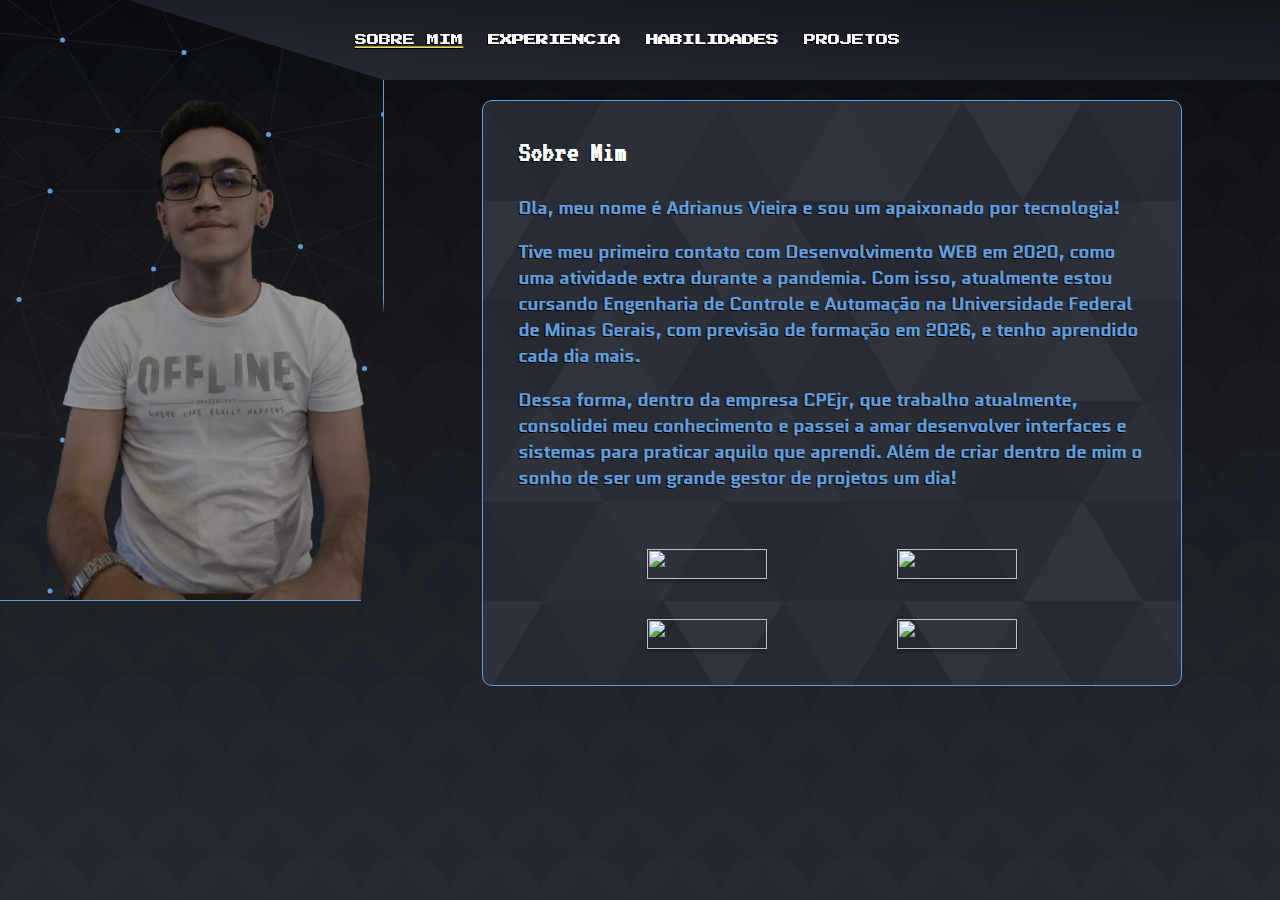
==== commit f78f2399: "feat: header funcional" ====
--- a/index.html
+++ b/index.html
@@ -25,12 +25,12 @@
   </head>
   <body>
     <header class="header">
-      <a id="sobre-mim" class="header-text">SOBRE MIM</a>
+      <a id="sobreMim" class="header-text">SOBRE MIM</a>
       <a id="experiencia" class="header-text">EXPERIENCIA</a>
       <a id="habilidades" class="header-text">HABILIDADES</a>
       <a id="projetos" class="header-text">PROJETOS</a>
     </header>
-    <div id="first-quadrant" class="first-quadrant">
+    <div id="firstQuadrant" class="first-quadrant">
       <div class="photo-quadrant">
         <div class="photo-area" id="photo-area">
           <img class="photo-perfil" src="./images/foto_perfil.png" />
@@ -87,13 +87,13 @@
         </div>
       </div>
     </div>
-    <div class="experiencia-quadrant" id="experiencia-quadrant">
+    <div class="experiencia-quadrant" id="experienciaQuadrant">
       <h1>EXPERIENCIA</h1>
     </div>
-    <div class="habilidades-quadrant" id="habilidades-quadrant">
+    <div class="habilidades-quadrant" id="habilidadesQuadrant">
       <h1>HABILDIADES</h1>
     </div>
-    <div class="projetos-quadrant" id="projetos-quadrant">
+    <div class="projetos-quadrant" id="projetosQuadrant">
       <h1>PROJETOS</h1>
     </div>
     <script>
@@ -107,87 +107,58 @@
         var sobreText = document.getElementById("sobre-text");
         sobreText.classList.toggle("scrolled", window.scrollY > 20);
       });
-      const firstQuadrant = document.getElementById("first-quadrant");
+      const firstQuadrant = document.getElementById("firstQuadrant");
       const experienciaQuadrant = document.getElementById(
-        "experiencia-quadrant"
+        "experienciaQuadrant"
       );
       const habilidadesQuadrant = document.getElementById(
-        "habilidades-quadrant"
+        "habilidadesQuadrant"
       );
-      const projetosQuadrant = document.getElementById("projetos-quadrant");
-      const sobreButton = document.getElementById("sobre-mim");
-      const experienciaButton = document.getElementById("experiencia");
-      const habilidadesButton = document.getElementById("habilidades");
-      const projetosButton = document.getElementById("projetos");
-      function resetUnderline(target) {
-        sobreButton.classList.remove("underline");
-        experienciaButton.classList.remove("underline");
-        habilidadesButton.classList.remove("underline");
-        projetosButton.classList.remove("underline");
-        const button = target;
-        button.classList.toggle("underline");
+      const projetosQuadrant = document.getElementById("projetosQuadrant");
+      const sobreMim = document.getElementById("sobreMim");
+      const experiencia = document.getElementById("experiencia");
+      const habilidades = document.getElementById("habilidades");
+      const projetos = document.getElementById("projetos");
+      window.addEventListener("load", function () {
+        experienciaQuadrant.classList.toggle("is-visible");
+        habilidadesQuadrant.classList.toggle("is-visible");
+        projetosQuadrant.classList.toggle("is-visible");
+        sobreMim.classList.add("underline");
+      });
+      function selectTarget(target) {
+        firstQuadrant.classList.add("is-visible");
+        experienciaQuadrant.classList.add("is-visible");
+        habilidadesQuadrant.classList.add("is-visible");
+        projetosQuadrant.classList.add("is-visible");
+        sobreMim.classList.remove("underline");
+        experiencia.classList.remove("underline");
+        habilidades.classList.remove("underline");
+        projetos.classList.remove("underline");
+        if (target === "sobreMim") {
+          sobreMim.classList.add("underline");
+          firstQuadrant.classList.remove("is-visible");
+        } else if (target === "experiencia") {
+          experiencia.classList.add("underline");
+          experienciaQuadrant.classList.remove("is-visible");
+        } else if (target === "habilidades") {
+          habilidades.classList.add("underline");
+          habilidadesQuadrant.classList.remove("is-visible");
+        } else if (target === "projetos") {
+          projetos.classList.add("underline");
+          projetosQuadrant.classList.remove("is-visible");
+        }
       }
-      window.addEventListener("load", function(){
-        experienciaQuadrant.classList.toggle("is-visible")
-        habilidadesQuadrant.classList.toggle("is-visible")
-        projetosQuadrant.classList.toggle("is-visible")
-      })
-      function selectTarget()
-      sobreButton.addEventListener("click", function () {
-        if (firstQuadrant.classList.contains("is-visible")) {
-          firstQuadrant.classList.toggle("is-visible");
-        }
-        if (!experienciaQuadrant.classList.contains("is-visible")) {
-          experienciaQuadrant.classList.toggle("is-visible");
-        }
-        if (!habilidadesQuadrant.classList.contains("is-visible")) {
-          habilidadesQuadrant.classList.toggle("is-visible");
-        }
-        if (!projetosQuadrant.classList.contains("is-visible")) {
-          projetosQuadrant.classList.toggle("is-visible");
-        }
+      sobreMim.addEventListener("click", function () {
+        selectTarget(this.id);
       });
-      experienciaButton.addEventListener("click", function () {
-        if (!firstQuadrant.classList.contains("is-visible")) {
-          firstQuadrant.classList.toggle("is-visible");
-        }
-        if (experienciaQuadrant.classList.contains("is-visible")) {
-          experienciaQuadrant.classList.toggle("is-visible");
-        }
-        if (!habilidadesQuadrant.classList.contains("is-visible")) {
-          habilidadesQuadrant.classList.toggle("is-visible");
-        }
-        if (!projetosQuadrant.classList.contains("is-visible")) {
-          projetosQuadrant.classList.toggle("is-visible");
-        }
+      experiencia.addEventListener("click", function () {
+        selectTarget(this.id);
       });
-      habilidadesButton.addEventListener("click", function () {
-        if (!firstQuadrant.classList.contains("is-visible")) {
-          firstQuadrant.classList.toggle("is-visible");
-        }
-        if (!experienciaQuadrant.classList.contains("is-visible")) {
-          experienciaQuadrant.classList.toggle("is-visible");
-        }
-        if (habilidadesQuadrant.classList.contains("is-visible")) {
-          habilidadesQuadrant.classList.toggle("is-visible");
-        }
-        if (!projetosQuadrant.classList.contains("is-visible")) {
-          projetosQuadrant.classList.toggle("is-visible");
-        }
+      habilidades.addEventListener("click", function () {
+        selectTarget(this.id);
       });
-      projetosButton.addEventListener("click", function () {
-        if (!firstQuadrant.classList.contains("is-visible")) {
-          firstQuadrant.classList.toggle("is-visible");
-        }
-        if (!experienciaQuadrant.classList.contains("is-visible")) {
-          experienciaQuadrant.classList.toggle("is-visible");
-        }
-        if (!habilidadesQuadrant.classList.contains("is-visible")) {
-          habilidadesQuadrant.classList.toggle("is-visible");
-        }
-        if (projetosQuadrant.classList.contains("is-visible")) {
-          projetosQuadrant.classList.toggle("is-visible");
-        }
+      projetos.addEventListener("click", function () {
+        selectTarget(this.id);
       });
     </script>
   </body>
--- a/style.css
+++ b/style.css
@@ -72,7 +72,7 @@
 .first-quadrant.is-visible {
   display: none;
 }
-#sobre-mim.underline {
+#sobreMim.underline {
   text-decoration: underline var(--secundaria);
 }
 #experiencia.underline {
